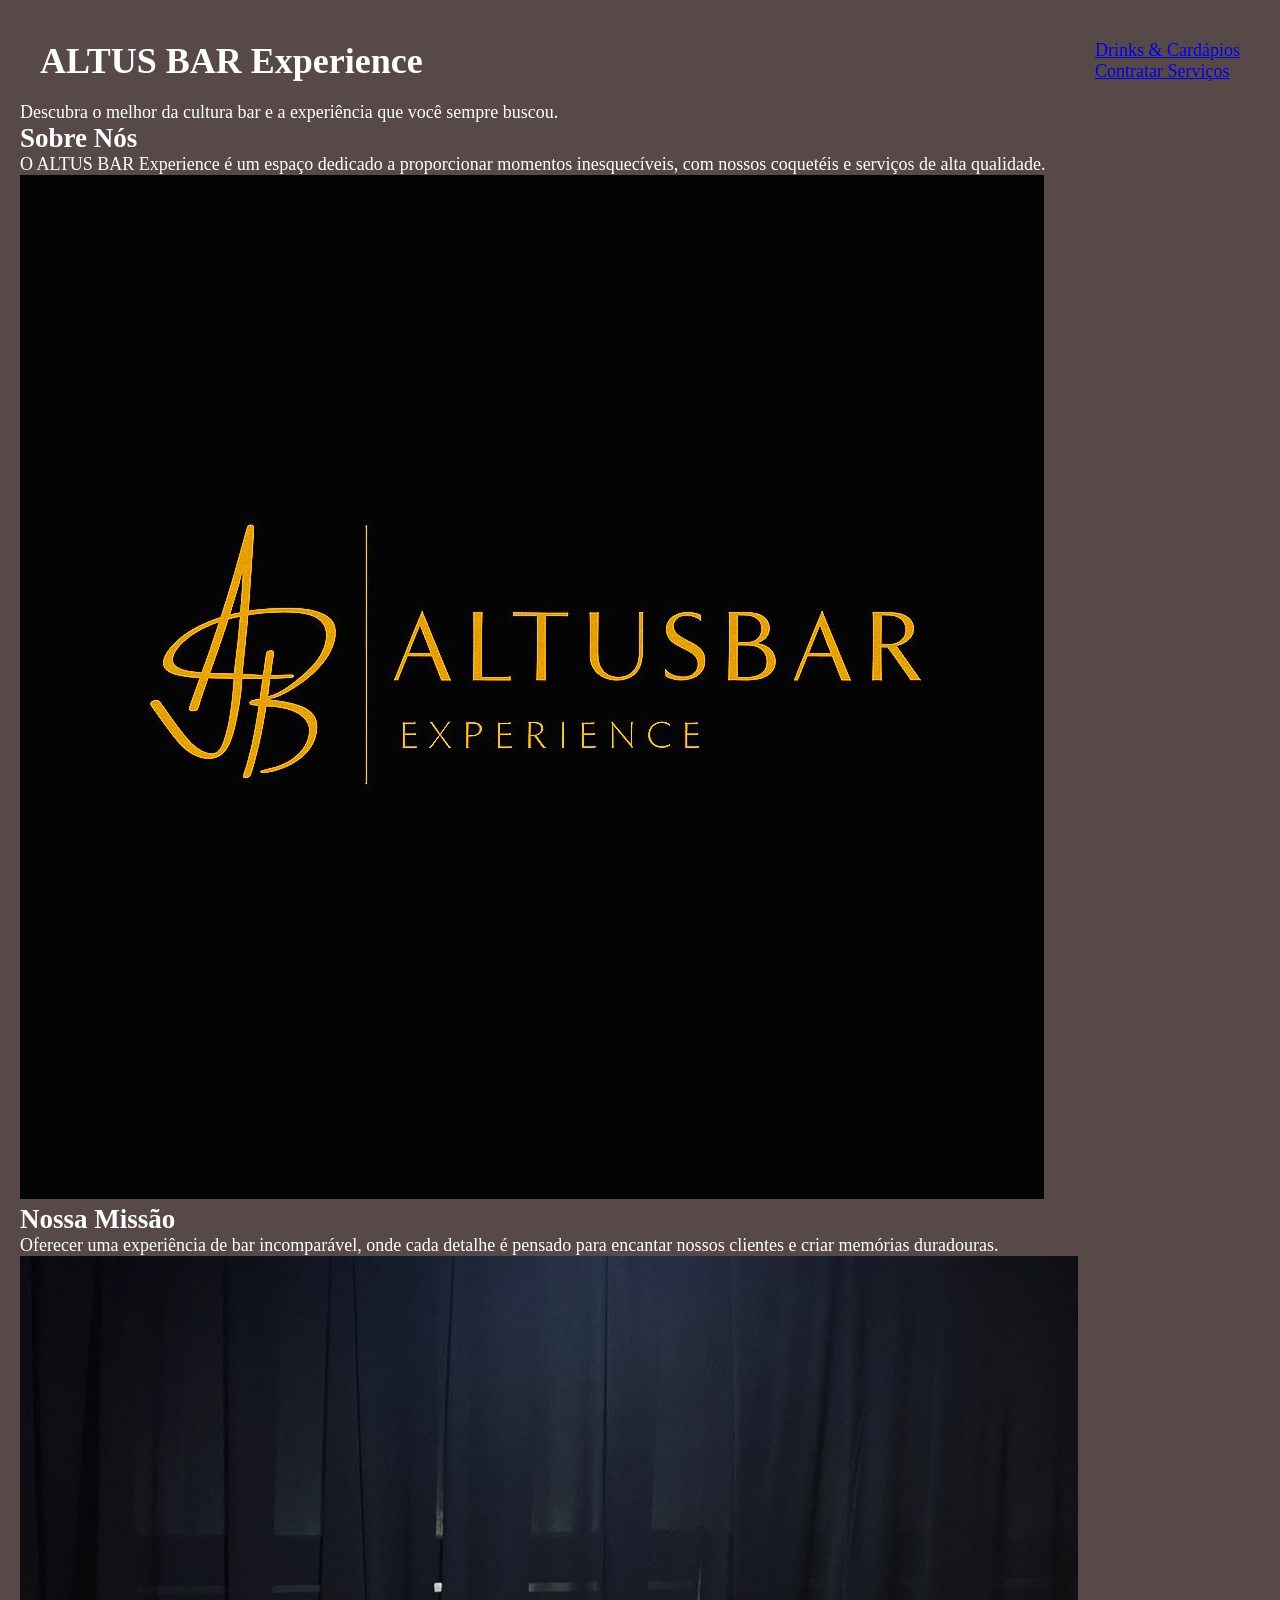
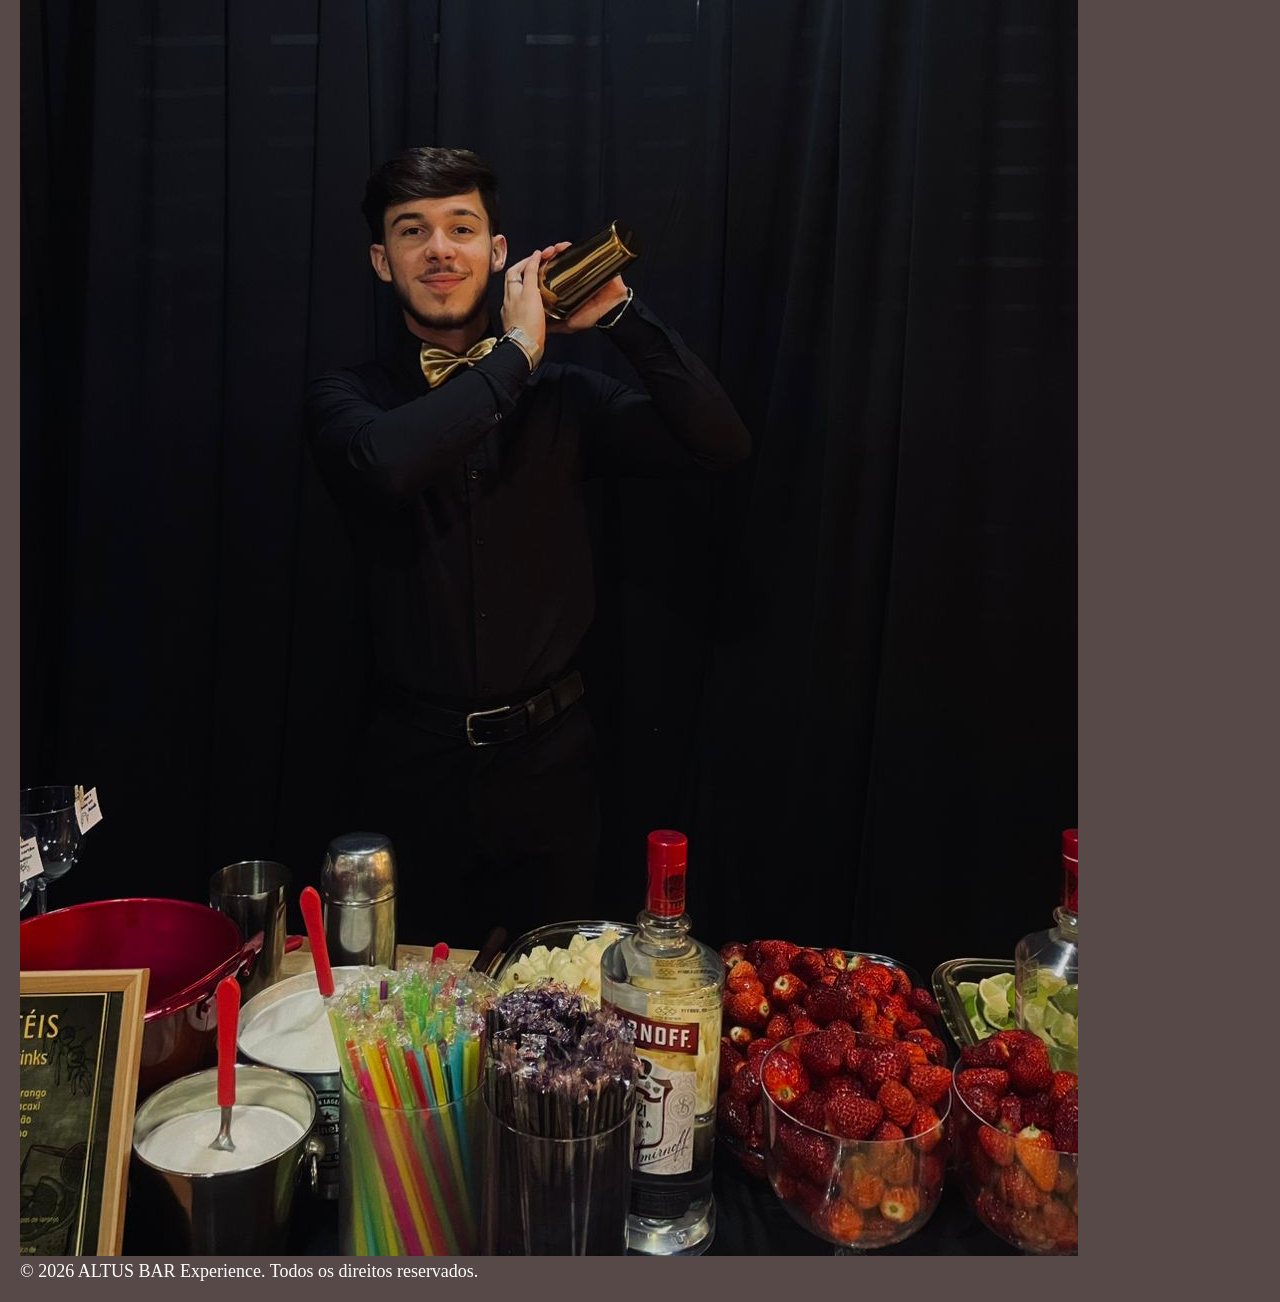
==== index.html @ 00e5b00f "ajustes feitos para moldar melhor as paginas solicitadas pelo professor, agora contamos com 3 pagina" ====
<!DOCTYPE html>
<html lang="en">
<head>
    <meta charset="UTF-8">
    <meta name="viewport" content="width=device-width, initial-scale=1.0">
    <title>AltusBar Experience</title>
    <link rel="icon" href="img/altusBar/logo.jpeg" type="image/jpeg">
    <link rel="stylesheet" href="style/style.css">
    <script src="js/menu/pag-inicial.js"></script>
    <script src="js/nav/script.js"></script>
</head>
<body>
    <header>
        <h1>ALTUS BAR Experience</h1>
        <nav>
            <ul>
                <li><a href="drinks-cardapios.html">Drinks & Cardápios</a></li>
                <li><a href="contratar.html">Contratar Serviços</a></li>
            </ul>
        </nav>
    </header>
    <main>
        <p>Descubra o melhor da cultura bar e a experiência que você sempre buscou.</p>
        <article>
            <section>
                <h2>Sobre Nós</h2>
                <p>O ALTUS BAR Experience é um espaço dedicado a proporcionar momentos inesquecíveis, com nossos coquetéis e serviços de alta qualidade.</p>
                <img src="img/altusBar/logo.jpeg" alt="Imagem do ALTUS BAR Experience">  <!-- Logo ou imagem representativa do bar -->
            </section>
            <section> 
                <h2>Nossa Missão</h2>
                <p>Oferecer uma experiência de bar incomparável, onde cada detalhe é pensado para encantar nossos clientes e criar memórias duradouras.</p>
                <img src="img/altusBar/fundador.jpeg" alt="Dono do ALTUS BAR Experience"> <!-- Imagem do Dono do bar -->
            </section>
        </article>
    </main>
    <footer>    
        <p>&copy; 2026 ALTUS BAR Experience. Todos os direitos reservados.</p>
    </footer>
</body>
</html>
---- style/style.css ----
@charset "UTF-8";

  html {
    background-color: rgb(0, 0, 0);
    color: white;
  }

/* telas de celulares */
@media (max-width: 600px) {
  body {
    background-color: rgb(114, 0, 0);
    color: white;
    font-size: 14px;
  }
}

/* telas de tabletes e notebooks */
@media (min-width: 601px) and (max-width: 1024px) {
  body {
    background-color: rgb(63, 0, 78);
    color: white;
    font-size: 16px;
  }
}

/* telas maiores */
@media (min-width: 1025px) {
  * {
    margin: 0;
    padding: 0;
  }

  body {
    background-color: rgb(88, 73, 73);
    color: white;
    font-size: 18px;
    padding: 20px;
  }

  ul {
    list-style-type: none;
  }

  header {
    display: flex;
    justify-content: space-between;
    align-items: center;
    margin: 0px;
    padding: 20px;
  }

}
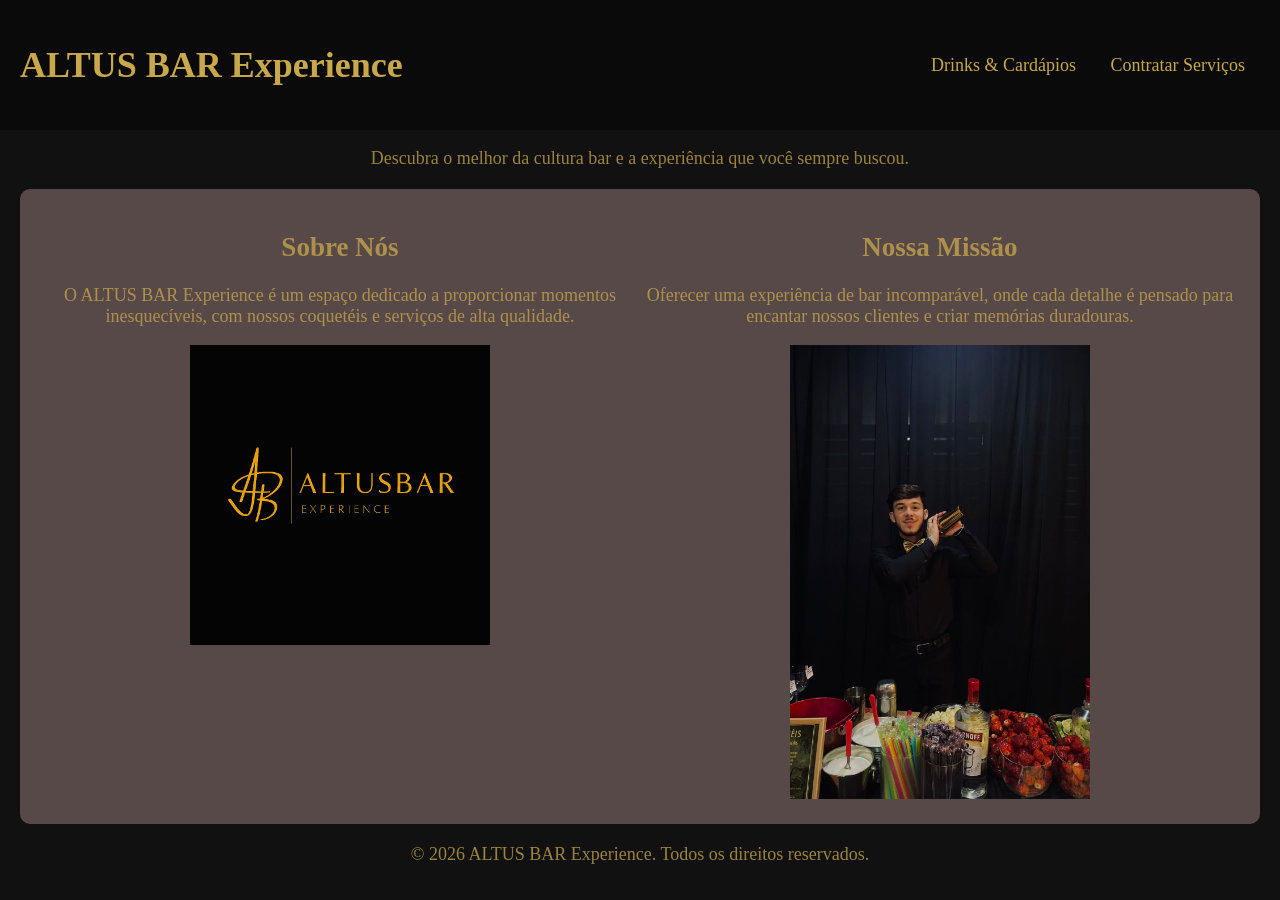
==== commit a1ad91e4: "testes de CSS feitos e começo de variaveis em css com a tag :root" ====
--- a/index.html
+++ b/index.html
@@ -33,9 +33,9 @@
                 <img src="img/altusBar/fundador.jpeg" alt="Dono do ALTUS BAR Experience"> <!-- Imagem do Dono do bar -->
             </section>
         </article>
+        <footer>    
+            <p>&copy; 2026 ALTUS BAR Experience. Todos os direitos reservados.</p>
+        </footer>
     </main>
-    <footer>    
-        <p>&copy; 2026 ALTUS BAR Experience. Todos os direitos reservados.</p>
-    </footer>
 </body>
 </html>
--- a/style/style.css
+++ b/style/style.css
@@ -1,47 +1,35 @@
 @charset "UTF-8";
 
-  html {
-    background-color: rgb(0, 0, 0);
-    color: white;
-  }
-
-/* telas de celulares */
-@media (max-width: 600px) {
-  body {
-    background-color: rgb(114, 0, 0);
-    color: white;
-    font-size: 14px;
-  }
+html {
+  font-family: 'Cormorant Garamond', Georgia, serif;
 }
 
-/* telas de tabletes e notebooks */
-@media (min-width: 601px) and (max-width: 1024px) {
-  body {
-    background-color: rgb(63, 0, 78);
-    color: white;
-    font-size: 16px;
+/* variaveis para usarmos no css */
+:root {
+    --menu-letra-color: #c9a84c;
+    --corpo-letra-color: rgba(201, 168, 76, 0.75);
+    --menu: #0a0a0a;
+    --corpo : #111111;
+    --background-color: rgb(88, 73, 73);
+    --text-color: white;
+    --font-size: 18px;
   }
-}
-
-/* telas maiores */
-@media (min-width: 1025px) {
-  * {
-    margin: 0;
-    padding: 0;
-  }
+/* variaveis para usarmos no css */
 
   body {
-    background-color: rgb(88, 73, 73);
-    color: white;
-    font-size: 18px;
-    padding: 20px;
-  }
-
-  ul {
-    list-style-type: none;
+    background-color: var(--corpo);
+    color: var(--corpo-letra-color);
+    font-size: var(--font-size);
+    text-align: center;
+    margin: 0px;
+    left: 0px;
+    top: 0px;
+    bottom: 0px;
   }
 
   header {
+    background-color: var(--menu);
+    color: var(--menu-letra-color);
     display: flex;
     justify-content: space-between;
     align-items: center;
@@ -49,4 +37,52 @@
     padding: 20px;
   }
 
+  ul {
+    list-style-type: none;
+    text-decoration: none;
+  }
+
+  ul a {
+    text-decoration: none;
+    color: inherit; /* Herda a cor do elemento pai */
+  }
+
+  ul li {
+    display: inline-block;
+    margin: 0 15px;
+  }
+
+  header h1 {
+    color: #c9a84c;
+  }
+
+  article {
+    display: flex;
+    flex-direction: row;
+    flex-wrap: wrap;
+    margin: 20px;
+    padding: 20px;
+    background-color: var(--background-color);
+    border-radius: 10px;
+  }
+
+  article section {
+    width: 50%;
+  }
+
+  img {
+    width: 300px;
+    height: auto;
+  }
+
+  footer{
+    text-align: center;
+  }
+/* telas de celulares */
+@media (max-width: 888px) {
+  
+  body {
+    background-color: var(--corpo);
+    color: var(--corpo-letra-color);
+  }
 }
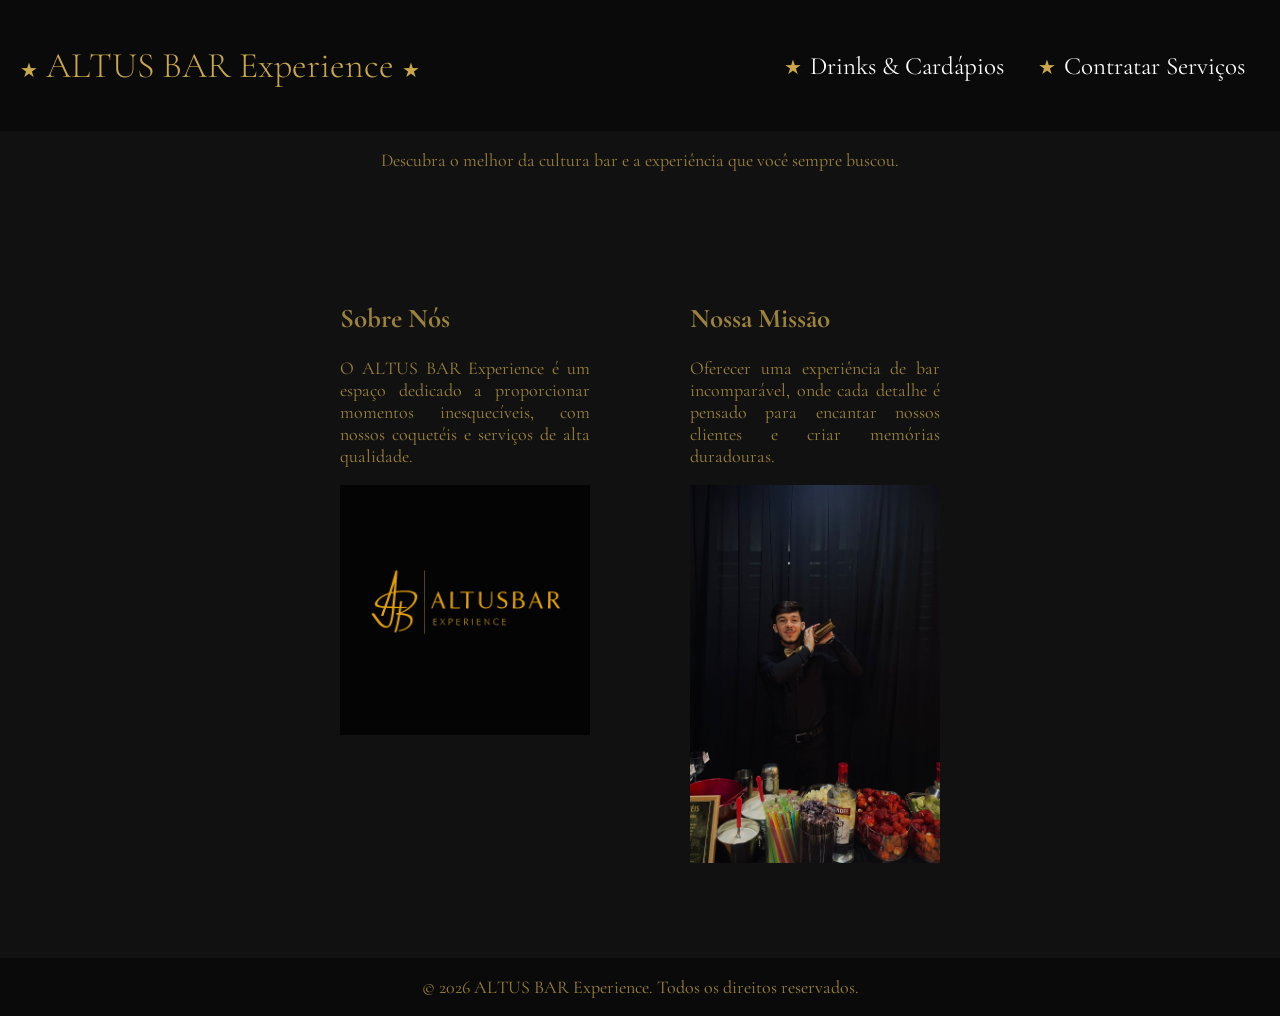
==== commit 35436c60: "modificações no css novamente..." ====
--- a/index.html
+++ b/index.html
@@ -22,20 +22,20 @@
     <main>
         <p>Descubra o melhor da cultura bar e a experiência que você sempre buscou.</p>
         <article>
-            <section>
+            <section id="sobre-nos">
                 <h2>Sobre Nós</h2>
                 <p>O ALTUS BAR Experience é um espaço dedicado a proporcionar momentos inesquecíveis, com nossos coquetéis e serviços de alta qualidade.</p>
                 <img src="img/altusBar/logo.jpeg" alt="Imagem do ALTUS BAR Experience">  <!-- Logo ou imagem representativa do bar -->
             </section>
-            <section> 
+            <section id="missao"> 
                 <h2>Nossa Missão</h2>
                 <p>Oferecer uma experiência de bar incomparável, onde cada detalhe é pensado para encantar nossos clientes e criar memórias duradouras.</p>
                 <img src="img/altusBar/fundador.jpeg" alt="Dono do ALTUS BAR Experience"> <!-- Imagem do Dono do bar -->
             </section>
         </article>
-        <footer>    
-            <p>&copy; 2026 ALTUS BAR Experience. Todos os direitos reservados.</p>
-        </footer>
     </main>
+    <footer>    
+        <p>&copy; 2026 ALTUS BAR Experience. Todos os direitos reservados.</p>
+    </footer>
 </body>
 </html>
--- a/style/style.css
+++ b/style/style.css
@@ -1,13 +1,23 @@
 @charset "UTF-8";
+/* apenas para termos uma fonte mais bonita, qualquer mudança que façamos logo a baixo em alguma fonte não vai afetar o restante */
+/* Fonte geral do site */
+@import url('https://fonts.googleapis.com/css2?family=Playfair+Display:ital,wght@0,400;0,700;1,400&family=Cormorant+Garamond:wght@300;400;500&display=swap');
+/* Fonte geral do site */
+/* apenas para termos uma fonte mais bonita, qualquer mudança que façamos logo a baixo em alguma fonte não vai afetar o restante */
+
+/* deixar essa fonte para que as letras fiquem mais finas */
 
 html {
   font-family: 'Cormorant Garamond', Georgia, serif;
 }
 
+/* deixar essa fonte para que as letras fiquem mais finas */
+
 /* variaveis para usarmos no css */
 :root {
     --menu-letra-color: #c9a84c;
     --corpo-letra-color: rgba(201, 168, 76, 0.75);
+    --cor-borda:  rgba(218, 171, 44, 0.75);
     --menu: #0a0a0a;
     --corpo : #111111;
     --background-color: rgb(88, 73, 73);
@@ -16,16 +26,28 @@
   }
 /* variaveis para usarmos no css */
 
+/* Corpo da Pagina */
   body {
     background-color: var(--corpo);
     color: var(--corpo-letra-color);
     font-size: var(--font-size);
     text-align: center;
+    display: flex;
+    flex-direction: column;
     margin: 0px;
     left: 0px;
     top: 0px;
     bottom: 0px;
+    display: grid;
+    grid-template-rows: auto 1fr;
+    min-height: 100vh; /* Aqui estamos fazendo com que o corpo da página ocupe toda a altura da viewport */
   }
+
+/* Corpo da Pagina */
+
+
+/* Cabeçalho do site */
+/* header - cabeçalho desktop */
 
   header {
     background-color: var(--menu);
@@ -37,6 +59,28 @@
     padding: 20px;
   }
 
+  header h1 {
+    font-weight: 100;
+    color: #c9a84c;
+  }
+
+  header h1::before {
+    content: "\2605";
+    font-size: 20px;
+    margin-right: 8px;
+  }
+
+  header h1::after {
+    content: "\2605";
+    font-size: 20px;
+    margin-left: 8px;
+
+  }
+
+/* header - cabeçalho desktop */
+
+/* Navegação - cabeçalho desktop */
+
   ul {
     list-style-type: none;
     text-decoration: none;
@@ -44,17 +88,33 @@
 
   ul a {
     text-decoration: none;
-    color: inherit; /* Herda a cor do elemento pai */
+    color: white; /* Herda a cor do elemento pai */
   }
 
   ul li {
     display: inline-block;
     margin: 0 15px;
+    font-size: clamp(16px, 2vw, 25px);
   }
 
-  header h1 {
-    color: #c9a84c;
+  ul li::before {
+    content: "\2605";
+    font-size: 20px;
+    margin-right: 8px;
   }
+
+    li a:hover {
+      color: var(--menu-letra-color);
+    }
+/* Navegação - cabeçalho desktop */
+/* Cabeçalho do site */
+
+  main {
+    display: flex;
+    flex-direction: column;
+    align-items: center;
+  }
+
 
   article {
     display: flex;
@@ -62,27 +122,66 @@
     flex-wrap: wrap;
     margin: 20px;
     padding: 20px;
-    background-color: var(--background-color);
     border-radius: 10px;
+    text-align: justify;
+    
   }
 
   article section {
-    width: 50%;
+    width: 250px;
+    max-width: 100%;
+    text-align: justify;
+    margin: 50px;
   }
 
   img {
     width: 300px;
+    max-width: 100%;
     height: auto;
   }
 
   footer{
     text-align: center;
+    margin: 0px;
+    background-color: var(--menu);
+    position: relative;
   }
-/* telas de celulares */
+
 @media (max-width: 888px) {
-  
+
   body {
     background-color: var(--corpo);
     color: var(--corpo-letra-color);
   }
+
+  header {
+    flex-direction: column;
+    align-items: center;
+  }
+
+  header ul li {
+    margin: 5px;
+    padding: 10px;
+    align-items: center;
+    border-radius: 5px;
+    border: 2px solid var(--cor-borda);;
+  }
+
+  header ul a:hover {
+      background-color: var(--menu-letra-color);
+      color: white;
+    }
+
+  article {
+    display: flex;
+    flex-direction: column;
+    flex-wrap: wrap;
+    align-items: center;
+    margin: 20px;
+    padding: 20px;
+    border-radius: 10px;
+  }
+
+
+
 }
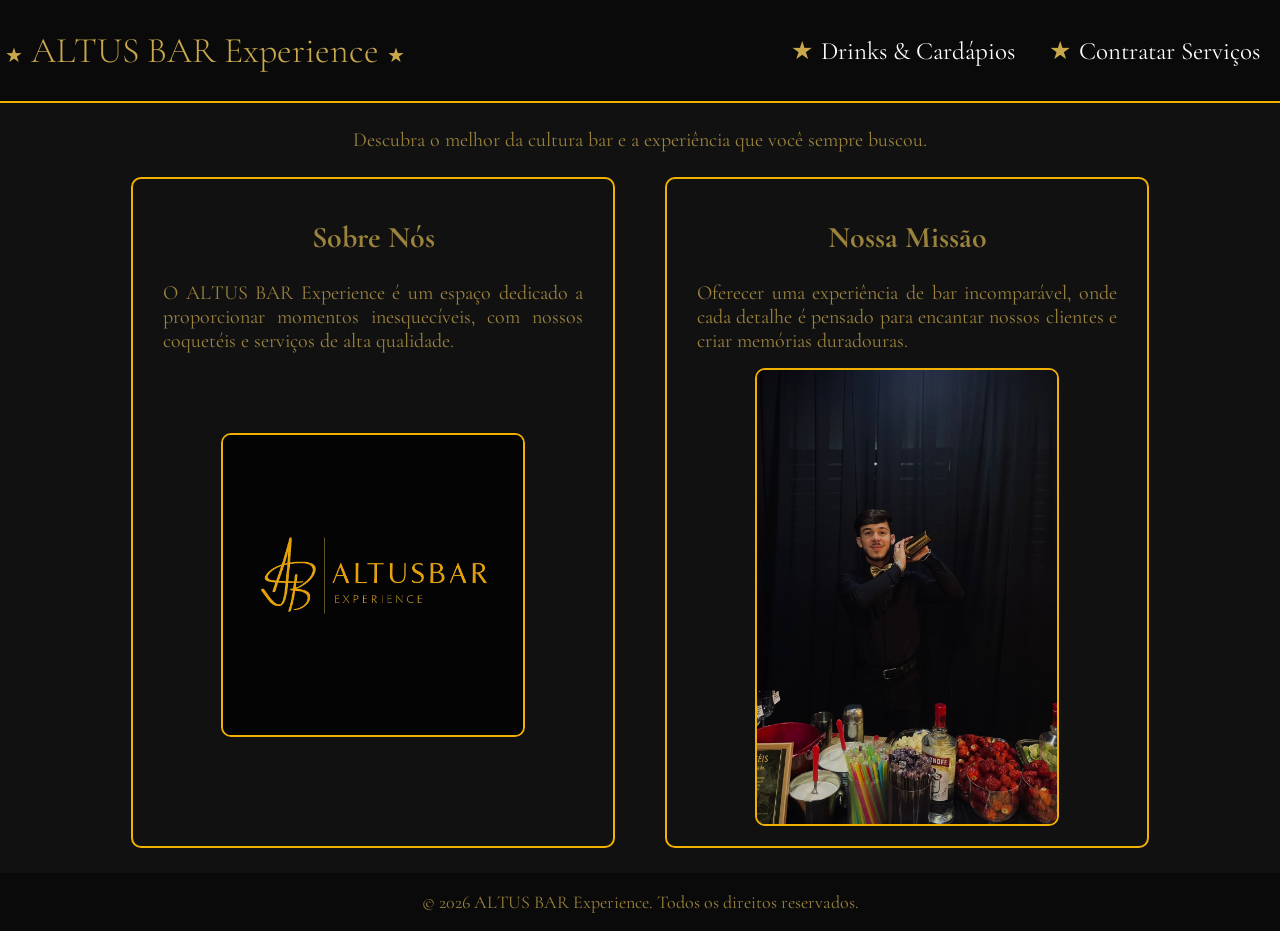
==== commit 37c7424c: "alteração feita para melhores configurações" ====
--- a/index.html
+++ b/index.html
@@ -5,7 +5,7 @@
     <meta name="viewport" content="width=device-width, initial-scale=1.0">
     <title>AltusBar Experience</title>
     <link rel="icon" href="img/altusBar/logo.jpeg" type="image/jpeg">
-    <link rel="stylesheet" href="style/style.css">
+    <link rel="stylesheet" href="style/style-index.css">
     <script src="js/menu/pag-inicial.js"></script>
     <script src="js/nav/script.js"></script>
 </head>
@@ -25,12 +25,12 @@
             <section id="sobre-nos">
                 <h2>Sobre Nós</h2>
                 <p>O ALTUS BAR Experience é um espaço dedicado a proporcionar momentos inesquecíveis, com nossos coquetéis e serviços de alta qualidade.</p>
-                <img src="img/altusBar/logo.jpeg" alt="Imagem do ALTUS BAR Experience">  <!-- Logo ou imagem representativa do bar -->
+                <img src="img/altusBar/logo.jpeg" alt="Imagem do ALTUS BAR Experience" id="img-sobre-nos">  <!-- Logo ou imagem representativa do bar -->
             </section>
             <section id="missao"> 
                 <h2>Nossa Missão</h2>
                 <p>Oferecer uma experiência de bar incomparável, onde cada detalhe é pensado para encantar nossos clientes e criar memórias duradouras.</p>
-                <img src="img/altusBar/fundador.jpeg" alt="Dono do ALTUS BAR Experience"> <!-- Imagem do Dono do bar -->
+                <img src="img/altusBar/fundador.jpeg" alt="Dono do ALTUS BAR Experience" id="img-missao"> <!-- Imagem do Dono do bar -->
             </section>
         </article>
     </main>
--- a/style/style-index.css
+++ b/style/style-index.css
@@ -0,0 +1,258 @@
+@charset "UTF-8";
+/* apenas para termos uma fonte mais bonita, qualquer mudança que façamos logo a baixo em alguma fonte não vai afetar o restante */
+/* Fonte geral do site */
+@import url('https://fonts.googleapis.com/css2?family=Playfair+Display:ital,wght@0,400;0,700;1,400&family=Cormorant+Garamond:wght@300;400;500&display=swap');
+/* Fonte geral do site */
+/* apenas para termos uma fonte mais bonita, qualquer mudança que façamos logo a baixo em alguma fonte não vai afetar o restante */
+
+/* deixar essa fonte para que as letras fiquem mais finas */
+
+html {
+  font-family: 'Cormorant Garamond', Georgia, serif;
+}
+
+/* deixar essa fonte para que as letras fiquem mais finas */
+
+/* variaveis para usarmos no css */
+:root {
+    --menu-letra-color: #c9a84c;
+    --corpo-letra-color: rgba(201, 168, 76, 0.75);
+    --cor-borda:  rgba(247, 181, 2, 0.979);
+    --menu: #0a0a0a;
+    --corpo : #111111;
+    --background-color: rgb(88, 73, 73);
+    --text-color: white;
+    --font-size: 18px;
+  }
+/* variaveis para usarmos no css */
+
+/* Corpo da Pagina */
+  body {
+    background-color: var(--corpo);
+    color: var(--corpo-letra-color);
+    font-size: var(--font-size);
+    text-align: center;
+    display: flex;
+    flex-direction: column;
+    margin: 0px;
+    left: 0px;
+    top: 0px;
+    bottom: 0px;
+    display: grid;
+    grid-template-rows: auto 1fr;
+    min-height: 100vh; /* Aqui estamos fazendo com que o corpo da página ocupe toda a altura da viewport */
+  }
+
+/* Corpo da Pagina */
+
+
+/* Cabeçalho do site */
+/* header - cabeçalho desktop */
+
+  header {
+    background-color: var(--menu);
+    color: var(--menu-letra-color);
+    display: flex;
+    justify-content: space-between;
+    align-items: center;
+    margin: 0px;
+    padding: 5px;
+    border-bottom: 2px solid var(--cor-borda);
+  }
+
+  header h1 {
+    font-weight: 100;
+    color: #c9a84c;
+  }
+
+  header h1::before {
+    content: "\2605";
+    font-size: 20px;
+    margin-right: 8px;
+  }
+
+  header h1::after {
+    content: "\2605";
+    font-size: 20px;
+    margin-left: 8px;
+
+  }
+
+/* header - cabeçalho desktop */
+
+/* Navegação - cabeçalho desktop */
+
+  ul {
+    list-style-type: none;
+    text-decoration: none;
+  }
+
+  ul a {
+    text-decoration: none;
+    color: white; /* Herda a cor do elemento pai */
+  }
+
+  ul li {
+    display: inline-block;
+    margin: 0 15px;
+    font-size: clamp(16px, 2vw, 25px);
+  }
+
+  ul li::before {
+    content: "\2605";
+    font-size: clamp(16px, 2vw, 25px);
+    margin-right: 8px;
+  }
+
+    li a:hover {
+      color: var(--menu-letra-color);
+    }
+/* Navegação - cabeçalho desktop */
+/* Cabeçalho do site */
+
+  main {
+    display: flex;
+    flex-direction: column;
+    align-items: center;
+    font-size: clamp(14px, 2vw, 20px)
+  }
+  
+  main p {
+    max-width: 1200px;
+    margin: 25px 0 0 0;
+  }
+
+  article {
+    display: flex;
+    flex-direction: row;
+    flex-wrap: wrap;
+    text-align: center;
+  }
+
+  section {
+    display: flex;
+    flex-direction: column;
+    align-items: center;
+    width: 450px;
+    max-width: 100%;
+    text-align: justify;
+    margin: 25px;
+    padding: 15px 15px 5px 15px;
+    border-radius: 10px;
+    border: 2px solid var(--cor-borda);
+  }
+  
+  section p {
+    margin: 0 15px 0 15px;
+  }
+
+  #img-sobre-nos {
+    width: 300px;
+    max-width: 100%;
+    height: auto;
+    margin: 80px;
+    border-radius: 10px;
+    border: 2px solid var(--cor-borda);
+  }
+
+  #img-missao {
+    width: 300px;
+    max-width: 100%;
+    height: auto;
+    margin: 15px;
+    border-radius: 10px;
+    border: 2px solid var(--cor-borda);
+  }
+
+  footer{
+    text-align: center;
+    margin: 0px;
+    background-color: var(--menu);
+    position: relative;
+  }
+
+@media (max-width: 1067px) {
+
+  article {
+    display: flex;
+    flex-direction: column;
+    align-items: center;
+  }
+
+  section {
+    width: 40%;
+    text-align: justify;
+    margin: 25px;
+    padding: 0px 15px 5px 15px;
+    border-radius: 10px;
+    border: 2px solid var(--cor-borda);
+  }
+
+  section p {
+    margin: 0 15px 0 15px;
+  }
+
+} 
+
+
+
+@media (max-width: 888px) {
+
+  body {
+    background-color: var(--corpo);
+    color: var(--corpo-letra-color);
+  }
+
+  header {
+    display: flex;
+    flex-direction: column;
+    justify-content: center;
+    align-items: center;
+    width: 100%;
+  }
+
+  header ul li {
+    margin: 5px;
+    padding: 10px;
+    align-items: center;
+    border-radius: 5px;
+    border: 2px solid var(--cor-borda);;
+  }
+
+  header ul a:hover {
+      background-color: var(--menu-letra-color);
+      color: white;
+    }
+
+  article {
+    display: flex;
+    flex-direction: column;
+    flex-wrap: wrap;
+    align-items: center;
+    margin: 5px;
+    padding: 5px;
+    border-radius: 10px;
+  }
+
+  main p {
+    max-width: 1200px;
+    margin: 25px 0 0 0;
+    font-size: 18px;
+  } 
+
+  section {
+    width: 40%;
+    text-align: justify;
+    margin: 25px;
+    padding: 0px 15px 5px 15px;
+    border-radius: 10px;
+    border: 2px solid var(--cor-borda);
+  }
+
+  section p {
+    margin: 0 15px 0 15px;
+    font-size: 18px
+  }
+
+
+}
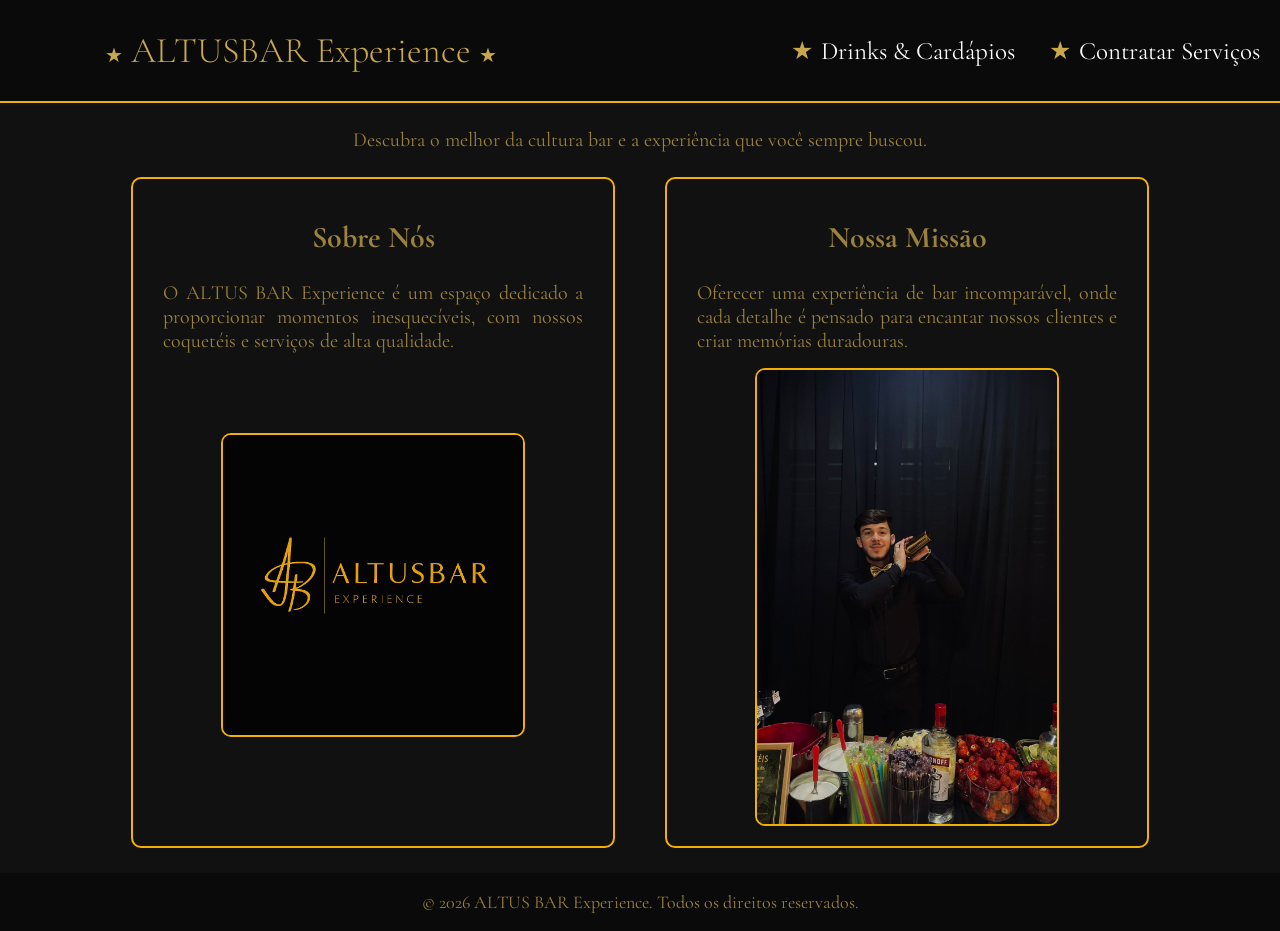
==== commit 67509e08: "ajuste de logo 2" ====
--- a/index.html
+++ b/index.html
@@ -11,7 +11,7 @@
 </head>
 <body>
     <header>
-        <h1>ALTUS BAR Experience</h1>
+        <h1>ALTUSBAR Experience</h1>
         <nav>
             <ul>
                 <li><a href="drinks-cardapios.html">Drinks & Cardápios</a></li>
--- a/style/style-index.css
+++ b/style/style-index.css
@@ -63,6 +63,7 @@
   header h1 {
     font-weight: 100;
     color: #c9a84c;
+    margin-left: 100px;
   }
 
   header h1::before {
@@ -146,6 +147,15 @@
     margin: 0 15px 0 15px;
   }
 
+/*para vermos se vamos incluir ou não efeito ao passar o mouse por cima do section
+  section:hover {
+  background: linear-gradient(var(--corpo)) padding-box,
+              linear-gradient(45deg, rgba(250, 250, 250, 0.65), var(--cor-borda), rgb(250, 250, 250, 0.65)) border-box;
+  border-radius: 10px;
+  border: 2px solid transparent; 
+  }
+*/
+
   #img-sobre-nos {
     width: 300px;
     max-width: 100%;
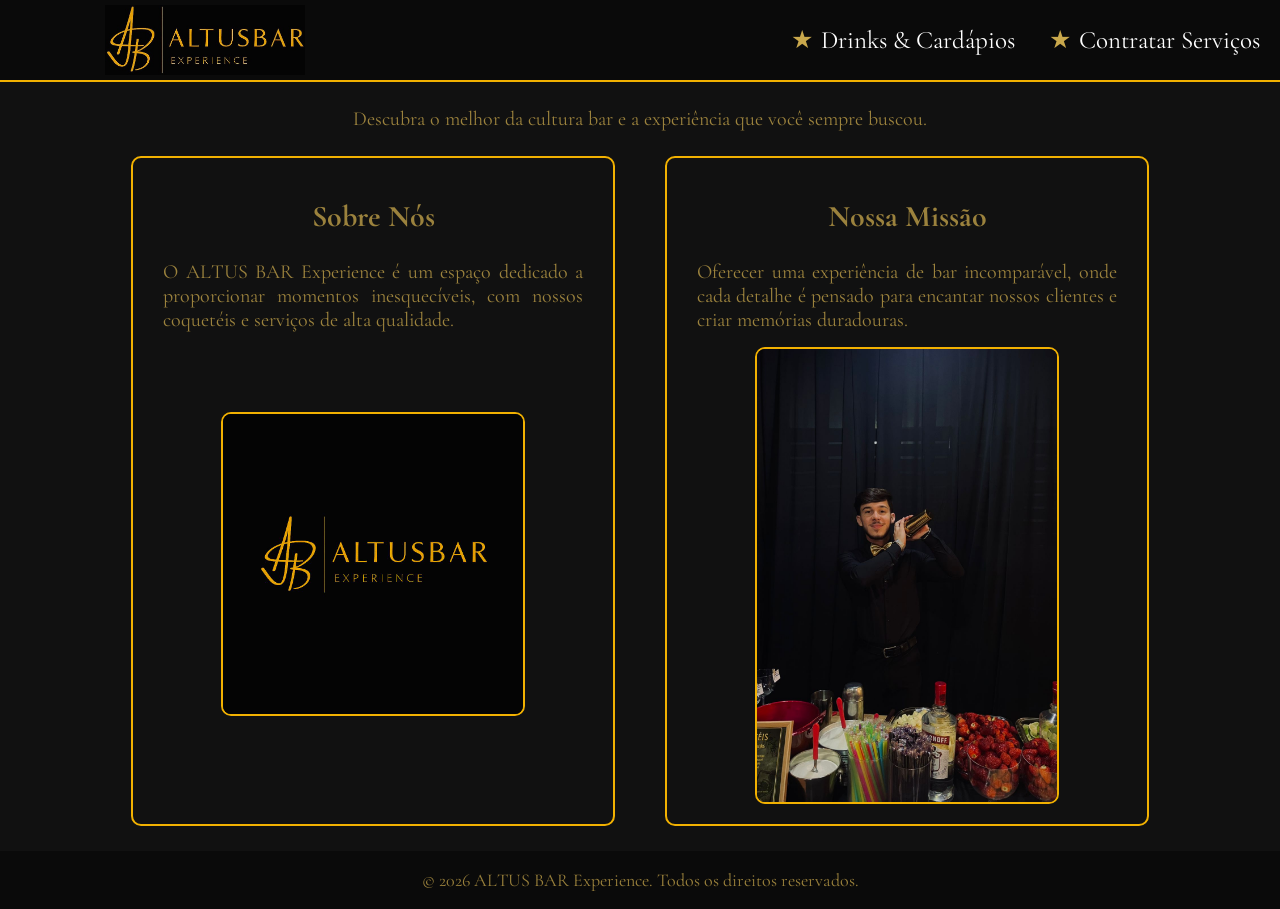
==== commit 90b0cef1: "retirada da pasta NAV e arquivos relacionados e colocado um teste de logo na pagina index" ====
--- a/index.html
+++ b/index.html
@@ -11,7 +11,7 @@
 </head>
 <body>
     <header>
-        <h1>ALTUSBAR Experience</h1>
+        <img src="img/altusBar/logo-cabecalho.jpeg" alt="Logo do ALTUS BAR Experience" id="logo-cabecalho"> <!-- Logo do bar no cabeçalho -->
         <nav>
             <ul>
                 <li><a href="drinks-cardapios.html">Drinks & Cardápios</a></li>
--- a/style/style-index.css
+++ b/style/style-index.css
@@ -79,6 +79,11 @@
 
   }
 
+  header img {
+    width: 200px;
+    height: auto;
+    margin-left: 100px;
+  }
 /* header - cabeçalho desktop */
 
 /* Navegação - cabeçalho desktop */
@@ -105,9 +110,9 @@
     margin-right: 8px;
   }
 
-    li a:hover {
-      color: var(--menu-letra-color);
-    }
+  li a:hover {
+    color: var(--menu-letra-color);
+  }
 /* Navegação - cabeçalho desktop */
 /* Cabeçalho do site */
 
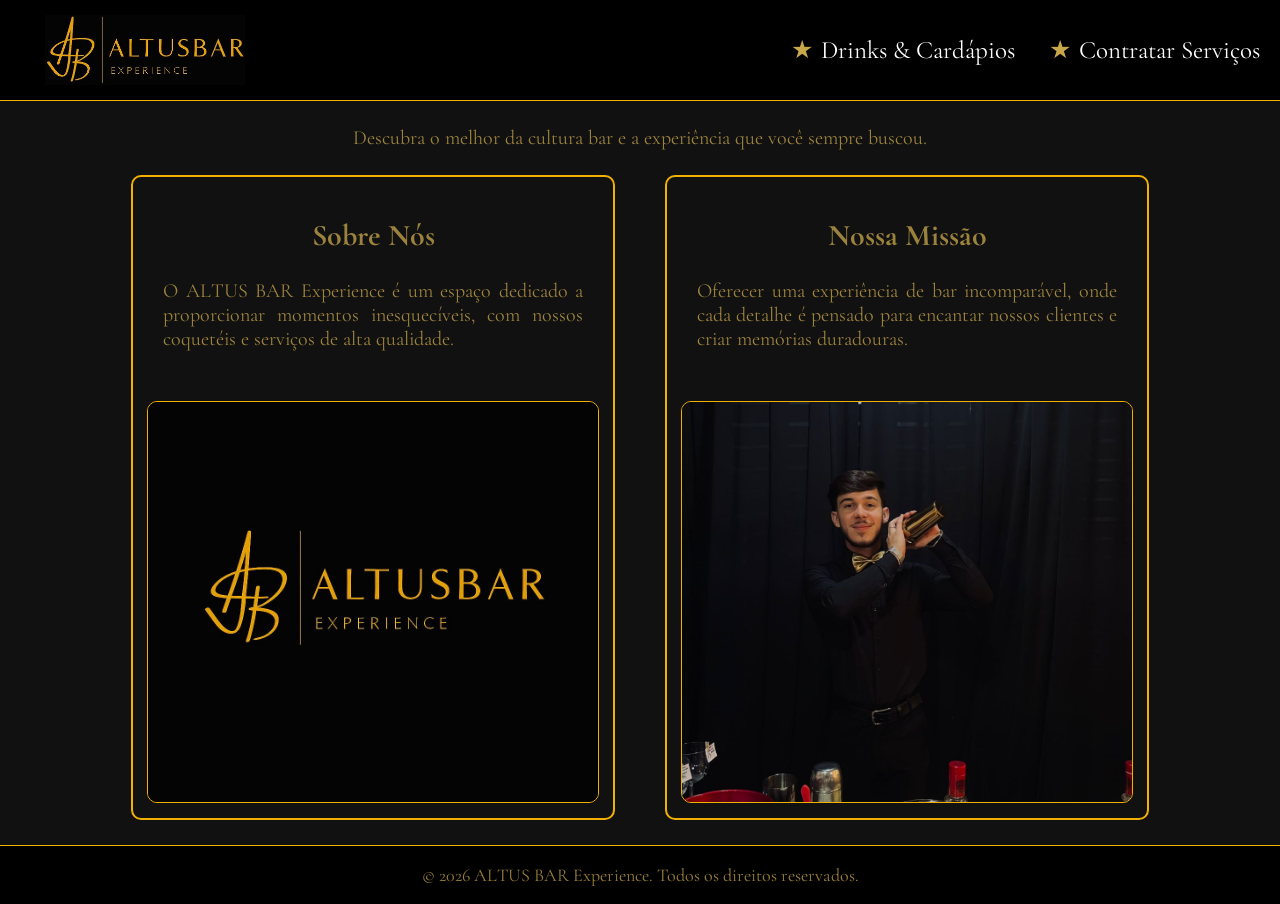
==== commit 4ac066a5: "teste de style-geral para colocar tudo que é padrão em todas as 3 paginas, deu certo aparentemente, " ====
--- a/index.html
+++ b/index.html
@@ -6,6 +6,7 @@
     <title>AltusBar Experience</title>
     <link rel="icon" href="img/altusBar/logo.jpeg" type="image/jpeg">
     <link rel="stylesheet" href="style/style-index.css">
+    <link rel="stylesheet" href="style/style-geral.css">
     <script src="js/menu/pag-inicial.js"></script>
     <script src="js/nav/script.js"></script>
 </head>
--- a/style/style-index.css
+++ b/style/style-index.css
@@ -1,30 +1,21 @@
-@charset "UTF-8";
-/* apenas para termos uma fonte mais bonita, qualquer mudança que façamos logo a baixo em alguma fonte não vai afetar o restante */
-/* Fonte geral do site */
-@import url('https://fonts.googleapis.com/css2?family=Playfair+Display:ital,wght@0,400;0,700;1,400&family=Cormorant+Garamond:wght@300;400;500&display=swap');
-/* Fonte geral do site */
-/* apenas para termos uma fonte mais bonita, qualquer mudança que façamos logo a baixo em alguma fonte não vai afetar o restante */
-
-/* deixar essa fonte para que as letras fiquem mais finas */
-
-html {
-  font-family: 'Cormorant Garamond', Georgia, serif;
-}
-
-/* deixar essa fonte para que as letras fiquem mais finas */
-
 /* variaveis para usarmos no css */
 :root {
     --menu-letra-color: #c9a84c;
     --corpo-letra-color: rgba(201, 168, 76, 0.75);
     --cor-borda:  rgba(247, 181, 2, 0.979);
-    --menu: #0a0a0a;
+    --menu: #000000;
     --corpo : #111111;
     --background-color: rgb(88, 73, 73);
     --text-color: white;
     --font-size: 18px;
   }
 /* variaveis para usarmos no css */
+
+/* deixar essa fonte para que as letras fiquem mais finas */
+html {
+  font-family: 'Cormorant Garamond', Georgia, serif;
+}
+/* deixar essa fonte para que as letras fiquem mais finas */
 
 /* Corpo da Pagina */
   body {
@@ -39,10 +30,9 @@
     top: 0px;
     bottom: 0px;
     display: grid;
-    grid-template-rows: auto 1fr;
+    grid-template-rows: auto 1fr;    
     min-height: 100vh; /* Aqui estamos fazendo com que o corpo da página ocupe toda a altura da viewport */
   }
-
 /* Corpo da Pagina */
 
 
@@ -57,33 +47,15 @@
     align-items: center;
     margin: 0px;
     padding: 5px;
-    border-bottom: 2px solid var(--cor-borda);
-  }
-
-  header h1 {
-    font-weight: 100;
-    color: #c9a84c;
-    margin-left: 100px;
-  }
-
-  header h1::before {
-    content: "\2605";
-    font-size: 20px;
-    margin-right: 8px;
-  }
-
-  header h1::after {
-    content: "\2605";
-    font-size: 20px;
-    margin-left: 8px;
-
+    border-bottom: 0.5px solid var(--cor-borda);
   }
 
   header img {
     width: 200px;
     height: auto;
-    margin-left: 100px;
-  }
+    margin: 10px 0 10px 40px;
+  }
+
 /* header - cabeçalho desktop */
 
 /* Navegação - cabeçalho desktop */
@@ -162,24 +134,25 @@
 */
 
   #img-sobre-nos {
-    width: 300px;
-    max-width: 100%;
-    height: auto;
-    margin: 80px;
-    border-radius: 10px;
-    border: 2px solid var(--cor-borda);
+    width: 100%;
+    height: 400px;
+    object-fit: cover;
+    margin: 50px 10px 10px 10px;
+    border-radius: 10px;
+    border: 0.5px solid var(--cor-borda);
   }
 
   #img-missao {
-    width: 300px;
-    max-width: 100%;
-    height: auto;
-    margin: 15px;
-    border-radius: 10px;
-    border: 2px solid var(--cor-borda);
+    width: 100%;
+    height: 400px;
+    object-fit: cover;
+    margin: 50px 10px 10px 10px;
+    border-radius: 10px;
+    border: 0.5px solid var(--cor-borda);
   }
 
   footer{
+    border-top: 0.5px solid var(--cor-borda);
     text-align: center;
     margin: 0px;
     background-color: var(--menu);
@@ -207,11 +180,9 @@
     margin: 0 15px 0 15px;
   }
 
-} 
-
-
-
-@media (max-width: 888px) {
+}
+
+@media (max-width: 500px) {
 
   body {
     background-color: var(--corpo);
@@ -221,23 +192,32 @@
   header {
     display: flex;
     flex-direction: column;
-    justify-content: center;
-    align-items: center;
-    width: 100%;
+    justify-content:space-between;
+    align-items: center;
+    width: 100%;
+    padding: 10px 0 0 0;
+    margin: 0px;
   }
 
   header ul li {
+    width: 150px;
     margin: 5px;
     padding: 10px;
     align-items: center;
     border-radius: 5px;
-    border: 2px solid var(--cor-borda);;
+    border: 2px solid var(--cor-borda);
   }
 
   header ul a:hover {
       background-color: var(--menu-letra-color);
       color: white;
     }
+  
+  header img{
+
+    margin: 0 0 0 40px;
+
+  }
 
   article {
     display: flex;
@@ -251,23 +231,45 @@
 
   main p {
     max-width: 1200px;
-    margin: 25px 0 0 0;
-    font-size: 18px;
+    font-weight: bold;
+    margin: 25px 25px 0 25px;
+    font-size: 20px;
   } 
 
   section {
-    width: 40%;
+    width: 400px;
     text-align: justify;
     margin: 25px;
-    padding: 0px 15px 5px 15px;
+    padding: 0px 15px 0px 15px;
     border-radius: 10px;
     border: 2px solid var(--cor-borda);
   }
 
   section p {
-    margin: 0 15px 0 15px;
-    font-size: 18px
-  }
-
-
+    margin: 0 10px 0 10px;
+    font-size: 20px;
+  }
+
+  section h2 {
+    font-size: 25px;
+  }
+
+  #img-sobre-nos {
+    width: 100%;
+    height: 220px;
+    object-fit: cover; /*ajusta a imagem perfeitamente no enquandramento que colocamos*/
+    max-width: 100%;
+    margin: 15px 0 15px 0;
+    border-radius: 10px;
+    border: 2px solid var(--cor-borda);
+  }
+
+  #img-missao {
+    width: 80%;
+    height: 400px;
+    object-fit: cover; /*ajusta a imagem perfeitamente no enquandramento que colocamos*/
+    margin: 15px 0 15px 0 ;
+    border-radius: 10px;
+    border: 2px solid var(--cor-borda);
+  }
 }
--- a/style/style-geral.css
+++ b/style/style-geral.css
@@ -0,0 +1,6 @@
+@charset "UTF-8";
+/* apenas para termos uma fonte mais bonita, qualquer mudança que façamos logo a baixo em alguma fonte não vai afetar o restante */
+/* Fonte geral do site */
+@import url('https://fonts.googleapis.com/css2?family=Playfair+Display:ital,wght@0,400;0,700;1,400&family=Cormorant+Garamond:wght@300;400;500&display=swap');
+/* Fonte geral do site */
+/* apenas para termos uma fonte mais bonita, qualquer mudança que façamos logo a baixo em alguma fonte não vai afetar o restante */
